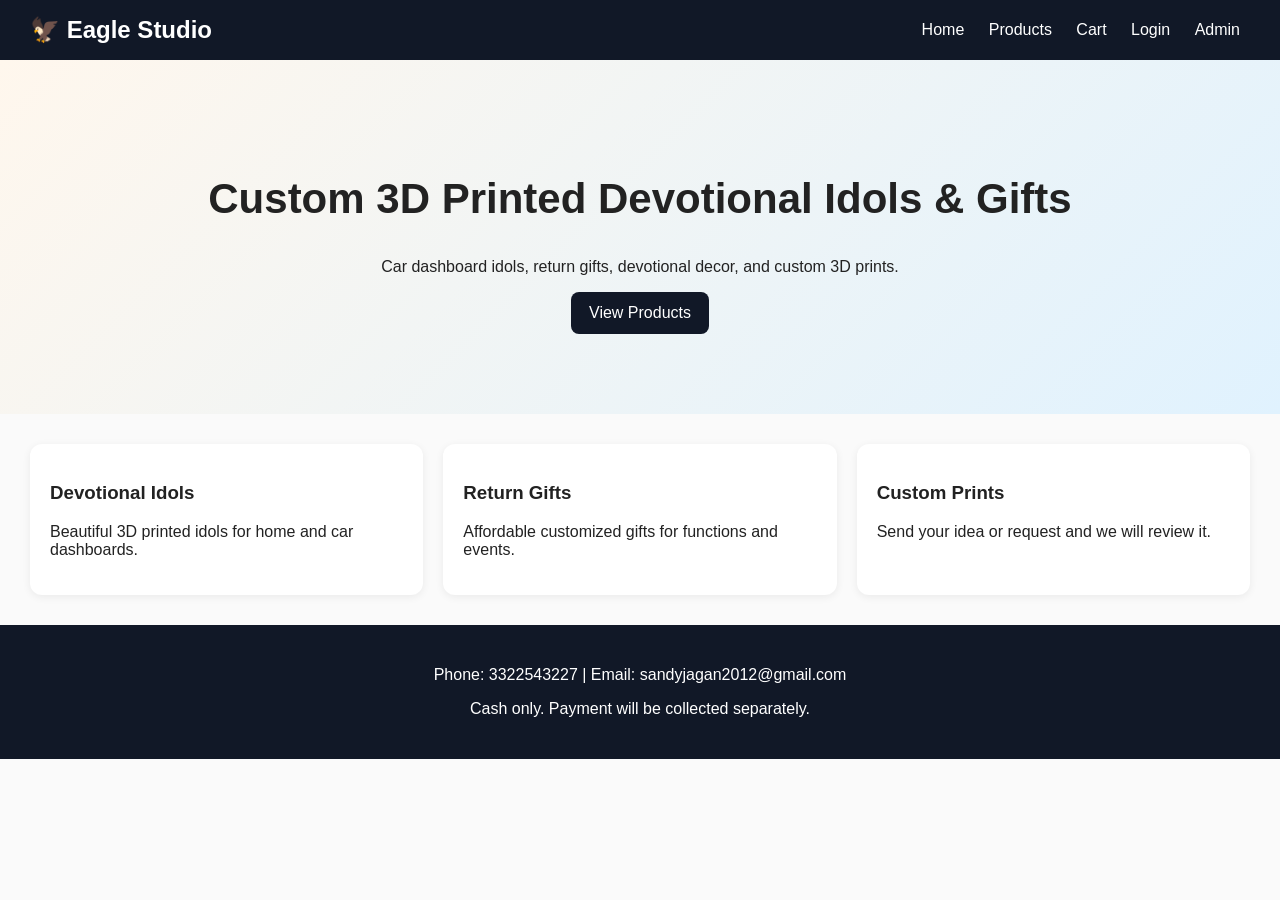
==== index.html @ 2ea07159 "Add files via upload" ====
<!DOCTYPE html>
<html lang="en">
<head>
  <meta charset="UTF-8" />
  <meta name="viewport" content="width=device-width, initial-scale=1.0" />
  <title>Eagle Studio | 3D Printed Gifts</title>
  <link rel="stylesheet" href="styles.css" />
</head>
<body>
  <header class="header">
    <div class="brand">🦅 Eagle Studio</div>
    <nav>
      <a href="index.html">Home</a>
      <a href="products.html">Products</a>
      <a href="cart.html">Cart</a>
      <a href="login.html">Login</a>
      <a href="admin.html">Admin</a>
    </nav>
  </header>

  <section class="hero">
    <h1>Custom 3D Printed Devotional Idols & Gifts</h1>
    <p>Car dashboard idols, return gifts, devotional decor, and custom 3D prints.</p>
    <a class="button" href="products.html">View Products</a>
  </section>

  <section class="cards">
    <div class="card"><h3>Devotional Idols</h3><p>Beautiful 3D printed idols for home and car dashboards.</p></div>
    <div class="card"><h3>Return Gifts</h3><p>Affordable customized gifts for functions and events.</p></div>
    <div class="card"><h3>Custom Prints</h3><p>Send your idea or request and we will review it.</p></div>
  </section>

  <footer>
    <p>Phone: 3322543227 | Email: sandyjagan2012@gmail.com</p>
    <p>Cash only. Payment will be collected separately.</p>
  </footer>
</body>
</html>
---- styles.css ----
body { margin: 0; font-family: Arial, sans-serif; background: #fafafa; color: #222; }
.header { display: flex; justify-content: space-between; align-items: center; padding: 16px 30px; background: #111827; color: white; flex-wrap: wrap; }
.brand { font-size: 24px; font-weight: bold; }
nav a { color: white; margin: 0 10px; text-decoration: none; }
.hero { text-align: center; padding: 80px 20px; background: linear-gradient(135deg, #fff7ed, #e0f2fe); }
.hero h1 { font-size: 42px; }
.button, button { background: #111827; color: white; padding: 12px 18px; border: 0; border-radius: 8px; cursor: pointer; text-decoration: none; display: inline-block; }
.cards, .product-grid { display: grid; grid-template-columns: repeat(auto-fit, minmax(230px, 1fr)); gap: 20px; padding: 30px; }
.card, .product-card, .order-card { background: white; padding: 20px; border-radius: 12px; box-shadow: 0 2px 8px #0001; }
.product-card img { width: 100%; height: 180px; object-fit: cover; border-radius: 10px; background: #eee; }
.container { padding: 30px; }
.form-page { max-width: 420px; margin: 40px auto; background: white; padding: 25px; border-radius: 12px; box-shadow: 0 2px 8px #0001; }
input, textarea { width: 100%; padding: 12px; margin: 8px 0; border: 1px solid #ccc; border-radius: 8px; box-sizing: border-box; }
.notice { background: #fff3cd; padding: 12px; border-radius: 8px; font-weight: bold; }
.cart-row { background: white; padding: 12px; margin: 8px 0; border-radius: 8px; }
footer { text-align: center; padding: 25px; background: #111827; color: white; }
.error { color: red; }
pre { white-space: pre-wrap; background: #f3f4f6; padding: 10px; border-radius: 8px; }
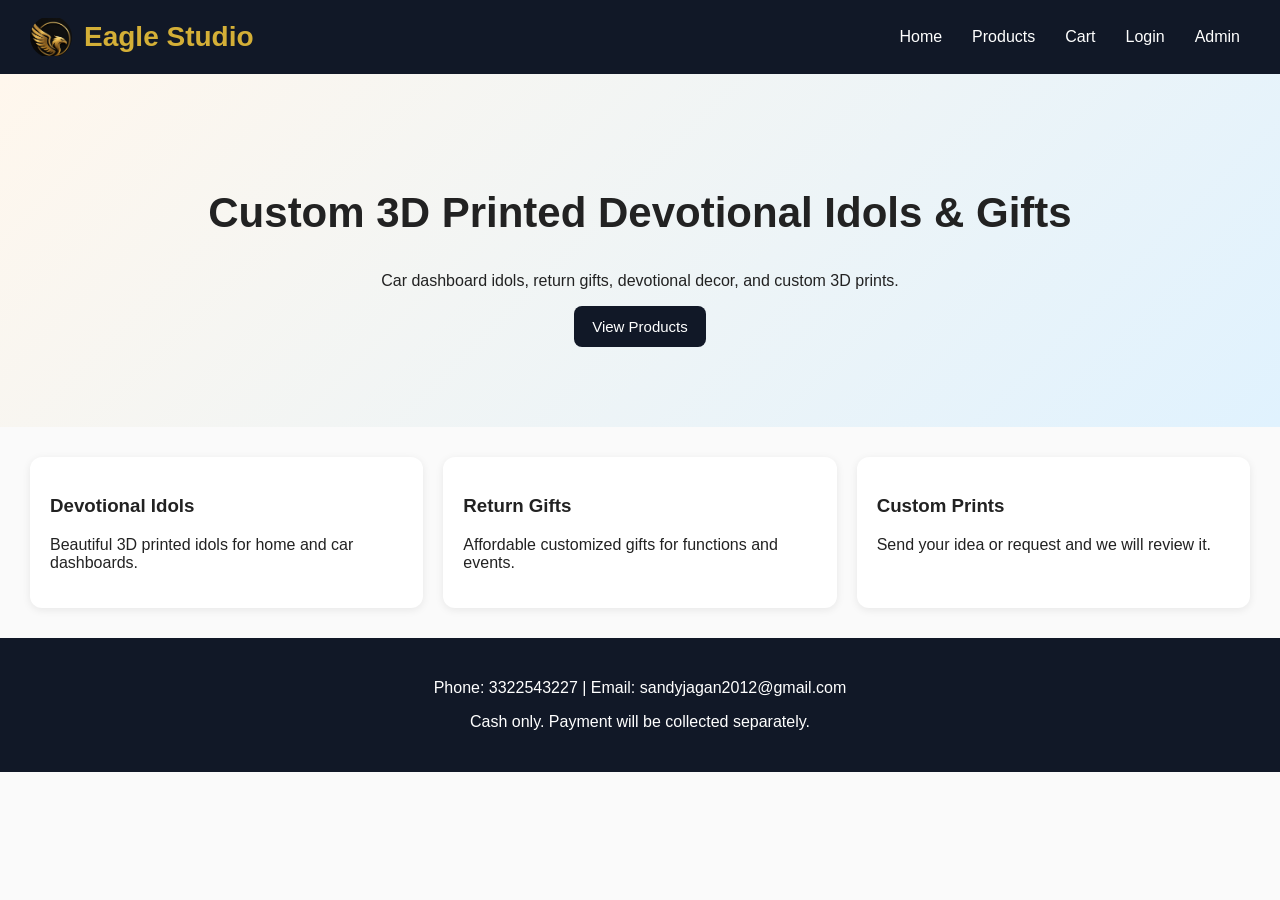
==== commit 60771a9f: "Update index.html" ====
--- a/index.html
+++ b/index.html
@@ -8,7 +8,10 @@
 </head>
 <body>
   <header class="header">
-    <div class="brand">🦅 Eagle Studio</div>
+    <div class="brand">
+    <img src="images/logo.jpg" alt="Eagle Studio Logo" class="brand-logo">
+    <span>Eagle Studio</span>
+</div>
     <nav>
       <a href="index.html">Home</a>
       <a href="products.html">Products</a>
--- a/styles.css
+++ b/styles.css
@@ -1,18 +1,875 @@
-body { margin: 0; font-family: Arial, sans-serif; background: #fafafa; color: #222; }
-.header { display: flex; justify-content: space-between; align-items: center; padding: 16px 30px; background: #111827; color: white; flex-wrap: wrap; }
-.brand { font-size: 24px; font-weight: bold; }
-nav a { color: white; margin: 0 10px; text-decoration: none; }
-.hero { text-align: center; padding: 80px 20px; background: linear-gradient(135deg, #fff7ed, #e0f2fe); }
-.hero h1 { font-size: 42px; }
-.button, button { background: #111827; color: white; padding: 12px 18px; border: 0; border-radius: 8px; cursor: pointer; text-decoration: none; display: inline-block; }
-.cards, .product-grid { display: grid; grid-template-columns: repeat(auto-fit, minmax(230px, 1fr)); gap: 20px; padding: 30px; }
-.card, .product-card, .order-card { background: white; padding: 20px; border-radius: 12px; box-shadow: 0 2px 8px #0001; }
-.product-card img { width: 100%; height: 180px; object-fit: cover; border-radius: 10px; background: #eee; }
-.container { padding: 30px; }
-.form-page { max-width: 420px; margin: 40px auto; background: white; padding: 25px; border-radius: 12px; box-shadow: 0 2px 8px #0001; }
-input, textarea { width: 100%; padding: 12px; margin: 8px 0; border: 1px solid #ccc; border-radius: 8px; box-sizing: border-box; }
-.notice { background: #fff3cd; padding: 12px; border-radius: 8px; font-weight: bold; }
-.cart-row { background: white; padding: 12px; margin: 8px 0; border-radius: 8px; }
-footer { text-align: center; padding: 25px; background: #111827; color: white; }
-.error { color: red; }
-pre { white-space: pre-wrap; background: #f3f4f6; padding: 10px; border-radius: 8px; }
+body {
+  margin: 0;
+  font-family: Arial, sans-serif;
+  background: #fafafa;
+  color: #222;
+}
+
+.header {
+  display: flex;
+  justify-content: space-between;
+  align-items: center;
+  padding: 16px 30px;
+  background: #111827;
+  color: white;
+  flex-wrap: wrap;
+}
+
+.brand {
+  font-size: 24px;
+  font-weight: bold;
+}
+
+nav {
+  display: flex;
+  align-items: center;
+  flex-wrap: wrap;
+  gap: 10px;
+}
+
+nav a {
+  color: white;
+  margin: 0 10px;
+  text-decoration: none;
+}
+
+nav a:hover {
+  text-decoration: underline;
+}
+
+nav span {
+  margin: 0 10px;
+}
+
+.hero {
+  text-align: center;
+  padding: 80px 20px;
+  background: linear-gradient(135deg, #fff7ed, #e0f2fe);
+}
+
+.hero h1 {
+  font-size: 42px;
+}
+
+.button,
+button {
+  display: inline-block;
+  padding: 12px 18px;
+  border: none;
+  border-radius: 8px;
+  background: #111827;
+  color: white;
+  cursor: pointer;
+  text-decoration: none;
+  font-size: 15px;
+}
+
+.button:hover,
+button:hover {
+  opacity: 0.9;
+}
+
+.cards,
+.product-grid,
+.products-grid {
+  display: grid;
+  grid-template-columns: repeat(auto-fit, minmax(230px, 1fr));
+  gap: 20px;
+  padding: 30px;
+}
+
+.card,
+.product-card,
+.order-card {
+  padding: 20px;
+  background: white;
+  border-radius: 12px;
+  box-shadow: 0 2px 8px rgba(0, 0, 0, 0.08);
+}
+
+.product-card img {
+  width: 100%;
+  height: 220px;
+  object-fit: contain;
+  background: #f5f5f5;
+  border-radius: 10px;
+}
+
+.product-card h2 {
+  margin-top: 15px;
+  margin-bottom: 8px;
+}
+
+.product-card p {
+  line-height: 1.5;
+}
+
+.container {
+  max-width: 1100px;
+  margin: 0 auto;
+  padding: 30px;
+}
+
+.products-page {
+  max-width: 1200px;
+  margin: 0 auto;
+  padding: 30px 20px;
+}
+
+.form-page {
+  max-width: 420px;
+  margin: 40px auto;
+  padding: 25px;
+  background: white;
+  border-radius: 12px;
+  box-shadow: 0 2px 8px rgba(0, 0, 0, 0.08);
+}
+
+.form-page h1,
+.form-page h2 {
+  text-align: center;
+}
+
+input,
+textarea,
+select {
+  width: 100%;
+  box-sizing: border-box;
+  padding: 12px;
+  margin: 8px 0;
+  border: 1px solid #ccc;
+  border-radius: 8px;
+  font-family: Arial, sans-serif;
+  font-size: 15px;
+}
+
+textarea {
+  min-height: 100px;
+  resize: vertical;
+}
+
+.notice {
+  padding: 12px;
+  margin: 15px 0;
+  background: #fff3cd;
+  border: 1px solid #ffe69c;
+  border-radius: 8px;
+  font-weight: bold;
+}
+
+footer {
+  padding: 25px;
+  background: #111827;
+  color: white;
+  text-align: center;
+}
+
+.error {
+  color: red;
+}
+
+.success {
+  color: green;
+}
+
+pre {
+  padding: 10px;
+  background: #f3f4f6;
+  border-radius: 8px;
+  white-space: pre-wrap;
+  word-break: break-word;
+}
+
+.details-card {
+  display: flex;
+  gap: 30px;
+  max-width: 950px;
+  margin: 30px auto;
+  padding: 24px;
+  background: white;
+  border-radius: 14px;
+  box-shadow: 0 2px 8px rgba(0, 0, 0, 0.08);
+}
+
+.details-image {
+  flex: 1;
+}
+
+.details-card img {
+  width: 380px;
+  max-width: 100%;
+  max-height: 420px;
+  object-fit: contain;
+  background: #f5f5f5;
+  border-radius: 12px;
+}
+
+.details-info {
+  flex: 1;
+}
+
+.details-info h1 {
+  margin-top: 0;
+}
+
+.details-info h2 {
+  color: #111827;
+}
+
+.cart-row {
+  display: grid;
+  grid-template-columns: minmax(220px, 1fr) auto 110px auto;
+  align-items: center;
+  gap: 18px;
+  padding: 16px;
+  margin-bottom: 12px;
+  background: white;
+  border-radius: 10px;
+  box-shadow: 0 1px 5px rgba(0, 0, 0, 0.08);
+}
+
+.cart-product {
+  display: flex;
+  align-items: center;
+  gap: 14px;
+  min-width: 0;
+}
+
+.cart-image {
+  width: 72px;
+  height: 72px;
+  flex: 0 0 72px;
+  object-fit: contain;
+  background: #f5f5f5;
+  border-radius: 8px;
+}
+
+.cart-product-name {
+  margin-bottom: 5px;
+  font-weight: bold;
+}
+
+.cart-unit-price {
+  color: #6b7280;
+  font-size: 14px;
+}
+
+.quantity-controls {
+  display: flex;
+  align-items: center;
+  justify-content: center;
+  gap: 10px;
+}
+
+.cart-row .quantity-button {
+  display: inline-flex;
+  width: 36px;
+  height: 36px;
+  align-items: center;
+  justify-content: center;
+  padding: 0;
+  border: none;
+  border-radius: 7px;
+  background: #111827;
+  color: white;
+  font-size: 22px;
+  line-height: 1;
+}
+
+.quantity-value {
+  min-width: 28px;
+  text-align: center;
+  font-size: 18px;
+  font-weight: bold;
+}
+
+.cart-item-total {
+  text-align: right;
+  font-size: 18px;
+  font-weight: bold;
+}
+
+.cart-row .remove-button {
+  padding: 9px 14px;
+  border: none;
+  border-radius: 7px;
+  background: #b91c1c;
+  color: white;
+}
+
+.cart-total {
+  display: flex;
+  justify-content: flex-end;
+  align-items: center;
+  gap: 18px;
+  margin-top: 20px;
+  padding: 18px;
+  background: white;
+  border-radius: 10px;
+  font-size: 22px;
+  box-shadow: 0 1px 5px rgba(0, 0, 0, 0.08);
+}
+
+.empty-cart {
+  padding: 30px;
+  background: white;
+  border-radius: 10px;
+  text-align: center;
+}
+
+.order-card {
+  margin-bottom: 20px;
+}
+
+.admin-section {
+  max-width: 1000px;
+  margin: 30px auto;
+  padding: 20px;
+}
+
+@media (max-width: 720px) {
+  .header {
+    flex-direction: column;
+    align-items: flex-start;
+    gap: 12px;
+    padding: 16px 20px;
+  }
+
+  nav {
+    width: 100%;
+    gap: 8px;
+  }
+
+  nav a,
+  nav span {
+    margin: 4px 6px;
+  }
+
+  .hero {
+    padding: 50px 20px;
+  }
+
+  .hero h1 {
+    font-size: 32px;
+  }
+
+  .cards,
+  .product-grid,
+  .products-grid {
+    grid-template-columns: 1fr;
+    padding: 20px;
+  }
+
+  .details-card {
+    flex-direction: column;
+    margin: 20px;
+  }
+
+  .details-card img {
+    width: 100%;
+  }
+
+  .cart-row {
+    grid-template-columns: 1fr;
+    text-align: center;
+  }
+
+  .cart-product {
+    justify-content: center;
+    flex-direction: column;
+  }
+
+  .cart-item-total {
+    text-align: center;
+  }
+
+  .cart-total {
+    justify-content: center;
+    flex-direction: column;
+  }
+
+  .container {
+    padding: 20px;
+  }
+}
+/* ================================
+   Admin page
+================================ */
+
+.hidden {
+  display: none !important;
+}
+
+.admin-page {
+  width: min(1200px, calc(100% - 30px));
+  margin: 35px auto;
+}
+
+.admin-login-card {
+  max-width: 430px;
+  margin: 50px auto;
+  padding: 28px;
+  background: white;
+  border-radius: 14px;
+  box-shadow: 0 3px 15px rgba(0, 0, 0, 0.1);
+}
+
+.admin-login-card h1 {
+  margin-top: 0;
+}
+
+.admin-login-card label {
+  display: block;
+  margin-top: 20px;
+  margin-bottom: 5px;
+  font-weight: 700;
+}
+
+.admin-login-card button {
+  width: 100%;
+  margin-top: 14px;
+}
+
+.error-message {
+  min-height: 20px;
+  margin-top: 14px;
+  color: #b91c1c;
+  font-weight: 700;
+}
+
+.admin-dashboard {
+  width: 100%;
+}
+
+.admin-dashboard-header {
+  display: flex;
+  justify-content: space-between;
+  align-items: center;
+  gap: 20px;
+  margin-bottom: 28px;
+  padding: 22px;
+  background: white;
+  border-radius: 14px;
+  box-shadow: 0 2px 10px rgba(0, 0, 0, 0.08);
+}
+
+.admin-dashboard-header h1 {
+  margin: 0 0 6px;
+}
+
+.admin-dashboard-header p {
+  margin: 0;
+  color: #6b7280;
+}
+
+.admin-logout-button {
+  background: #b91c1c;
+  white-space: nowrap;
+}
+
+.admin-order-card {
+  margin-bottom: 25px;
+  padding: 24px;
+  background: white;
+  border-radius: 14px;
+  box-shadow: 0 2px 12px rgba(0, 0, 0, 0.09);
+}
+
+.order-title-row {
+  display: flex;
+  justify-content: space-between;
+  align-items: flex-start;
+  gap: 15px;
+  padding-bottom: 18px;
+  border-bottom: 1px solid #e5e7eb;
+}
+
+.order-title-row h2 {
+  margin: 0 0 6px;
+}
+
+.order-date {
+  margin: 0;
+  color: #6b7280;
+  font-size: 14px;
+}
+
+.order-total-badge {
+  padding: 10px 15px;
+  background: #ecfdf5;
+  color: #047857;
+  border-radius: 20px;
+  font-size: 18px;
+  font-weight: 700;
+  white-space: nowrap;
+}
+
+.customer-information {
+  display: grid;
+  grid-template-columns: repeat(2, minmax(220px, 1fr));
+  gap: 16px;
+  margin: 22px 0;
+}
+
+.customer-field {
+  display: flex;
+  flex-direction: column;
+  gap: 5px;
+  padding: 13px;
+  background: #f9fafb;
+  border-radius: 9px;
+}
+
+.customer-field-label {
+  color: #6b7280;
+  font-size: 13px;
+  font-weight: 700;
+  text-transform: uppercase;
+}
+
+.customer-address {
+  grid-column: 1 / -1;
+}
+
+.order-table-wrapper {
+  width: 100%;
+  overflow-x: auto;
+}
+
+.order-products-table {
+  width: 100%;
+  margin-top: 10px;
+  border-collapse: collapse;
+}
+
+.order-products-table th,
+.order-products-table td {
+  padding: 13px;
+  border: 1px solid #e5e7eb;
+  text-align: left;
+}
+
+.order-products-table thead {
+  background: #111827;
+  color: white;
+}
+
+.order-products-table tbody tr:nth-child(even) {
+  background: #f9fafb;
+}
+
+.order-products-table tfoot {
+  background: #f3f4f6;
+  font-weight: 700;
+}
+
+.order-notes,
+.payment-status {
+  margin-top: 16px;
+  padding: 13px;
+  background: #f9fafb;
+  border-radius: 8px;
+}
+
+.payment-status {
+  background: #fff7ed;
+}
+
+.admin-loading,
+.no-orders,
+.admin-error {
+  padding: 30px;
+  background: white;
+  border-radius: 12px;
+  text-align: center;
+}
+
+.admin-error {
+  color: #b91c1c;
+}
+
+@media (max-width: 700px) {
+  .admin-dashboard-header,
+  .order-title-row {
+    flex-direction: column;
+    align-items: stretch;
+  }
+
+  .customer-information {
+    grid-template-columns: 1fr;
+  }
+
+  .customer-address {
+    grid-column: auto;
+  }
+
+  .admin-logout-button {
+    width: 100%;
+  }
+
+  .order-products-table {
+    min-width: 600px;
+  }
+}
+/* Add this section to the bottom of styles.css */
+
+.auth-page,
+.cart-page {
+  width: min(1000px, calc(100% - 30px));
+  margin: 35px auto;
+}
+
+.auth-card,
+.checkout-section {
+  max-width: 620px;
+  margin: 30px auto;
+  padding: 25px;
+  background: #ffffff;
+  border-radius: 14px;
+  box-shadow: 0 3px 15px rgba(0, 0, 0, 0.1);
+}
+
+.auth-card label,
+.checkout-section label {
+  display: block;
+  margin: 14px 0 6px;
+  font-weight: 700;
+}
+
+.auth-card input,
+.checkout-section input,
+.checkout-section textarea {
+  width: 100%;
+  box-sizing: border-box;
+}
+
+.checkout-name-grid {
+  display: grid;
+  grid-template-columns: 1fr 1fr;
+  gap: 15px;
+}
+
+.checkout-note {
+  color: #4b5563;
+}
+
+.cash-payment-message {
+  margin: 18px 0;
+  padding: 14px;
+  background: #fff7ed;
+  border-radius: 8px;
+}
+
+.error-message {
+  min-height: 20px;
+  color: #b91c1c;
+  font-weight: 700;
+}
+
+.welcome-user {
+  font-weight: 700;
+}
+
+@media (max-width: 650px) {
+  .checkout-name-grid {
+    grid-template-columns: 1fr;
+  }
+}
+/* ================================
+   My Orders page
+================================ */
+
+.my-orders-page {
+  width: min(1100px, calc(100% - 30px));
+  margin: 35px auto;
+}
+
+.my-orders-heading {
+  display: flex;
+  justify-content: space-between;
+  align-items: center;
+  gap: 20px;
+  margin-bottom: 25px;
+}
+
+.my-orders-heading h1 {
+  margin-bottom: 5px;
+}
+
+.my-orders-heading p {
+  margin: 0;
+  color: #6b7280;
+}
+
+.continue-shopping-button {
+  display: inline-block;
+  padding: 11px 18px;
+  background: #111827;
+  color: white;
+  border-radius: 8px;
+  text-decoration: none;
+  white-space: nowrap;
+}
+
+.customer-order-card {
+  margin-bottom: 25px;
+  padding: 24px;
+  background: white;
+  border-radius: 14px;
+  box-shadow: 0 2px 12px
+    rgba(0, 0, 0, 0.09);
+}
+
+.customer-order-header {
+  display: flex;
+  justify-content: space-between;
+  align-items: flex-start;
+  gap: 20px;
+  padding-bottom: 18px;
+  border-bottom: 1px solid #e5e7eb;
+}
+
+.customer-order-header h2 {
+  margin: 0 0 6px;
+}
+
+.customer-order-date {
+  margin: 0;
+  color: #6b7280;
+  font-size: 14px;
+}
+
+.customer-order-total {
+  padding: 10px 16px;
+  background: #ecfdf5;
+  color: #047857;
+  border-radius: 20px;
+  font-size: 18px;
+  font-weight: 700;
+  white-space: nowrap;
+}
+
+.customer-order-summary {
+  display: grid;
+  grid-template-columns:
+    repeat(2, minmax(220px, 1fr));
+  gap: 14px;
+  margin: 22px 0;
+}
+
+.customer-order-summary > div {
+  display: flex;
+  flex-direction: column;
+  gap: 5px;
+  padding: 13px;
+  background: #f9fafb;
+  border-radius: 9px;
+}
+
+.order-summary-label {
+  color: #6b7280;
+  font-size: 12px;
+  font-weight: 700;
+  text-transform: uppercase;
+}
+
+.order-delivery-address {
+  grid-column: 1 / -1;
+}
+
+.customer-order-table-wrapper {
+  width: 100%;
+  overflow-x: auto;
+}
+
+.customer-order-table {
+  width: 100%;
+  margin-top: 10px;
+  border-collapse: collapse;
+}
+
+.customer-order-table th,
+.customer-order-table td {
+  padding: 13px;
+  border: 1px solid #e5e7eb;
+  text-align: left;
+}
+
+.customer-order-table thead {
+  background: #111827;
+  color: white;
+}
+
+.customer-order-table tbody tr:nth-child(even) {
+  background: #f9fafb;
+}
+
+.customer-order-table tfoot {
+  background: #f3f4f6;
+  font-weight: 700;
+}
+
+.customer-order-notes {
+  margin-top: 16px;
+  padding: 14px;
+  background: #fff7ed;
+  border-radius: 8px;
+}
+
+.my-orders-message,
+.my-orders-loading,
+.my-orders-error {
+  padding: 35px;
+  background: white;
+  border-radius: 14px;
+  text-align: center;
+  box-shadow: 0 2px 12px
+    rgba(0, 0, 0, 0.08);
+}
+
+.my-orders-error {
+  color: #b91c1c;
+}
+
+@media (max-width: 700px) {
+  .my-orders-heading,
+  .customer-order-header {
+    flex-direction: column;
+    align-items: stretch;
+  }
+
+  .customer-order-summary {
+    grid-template-columns: 1fr;
+  }
+
+  .order-delivery-address {
+    grid-column: auto;
+  }
+
+  .continue-shopping-button {
+    text-align: center;
+  }
+
+  .customer-order-table {
+    min-width: 600px;
+  }
+}
+.brand{
+    display:flex;
+    align-items:center;
+    gap:12px;
+    font-size:28px;
+    font-weight:700;
+    color:#d4af37;
+}
+
+.brand-logo{
+    width:42px;
+    height:42px;
+    object-fit:contain;
+    border-radius:50%;
+}
+
+.brand span{
+    color:#d4af37;
+}
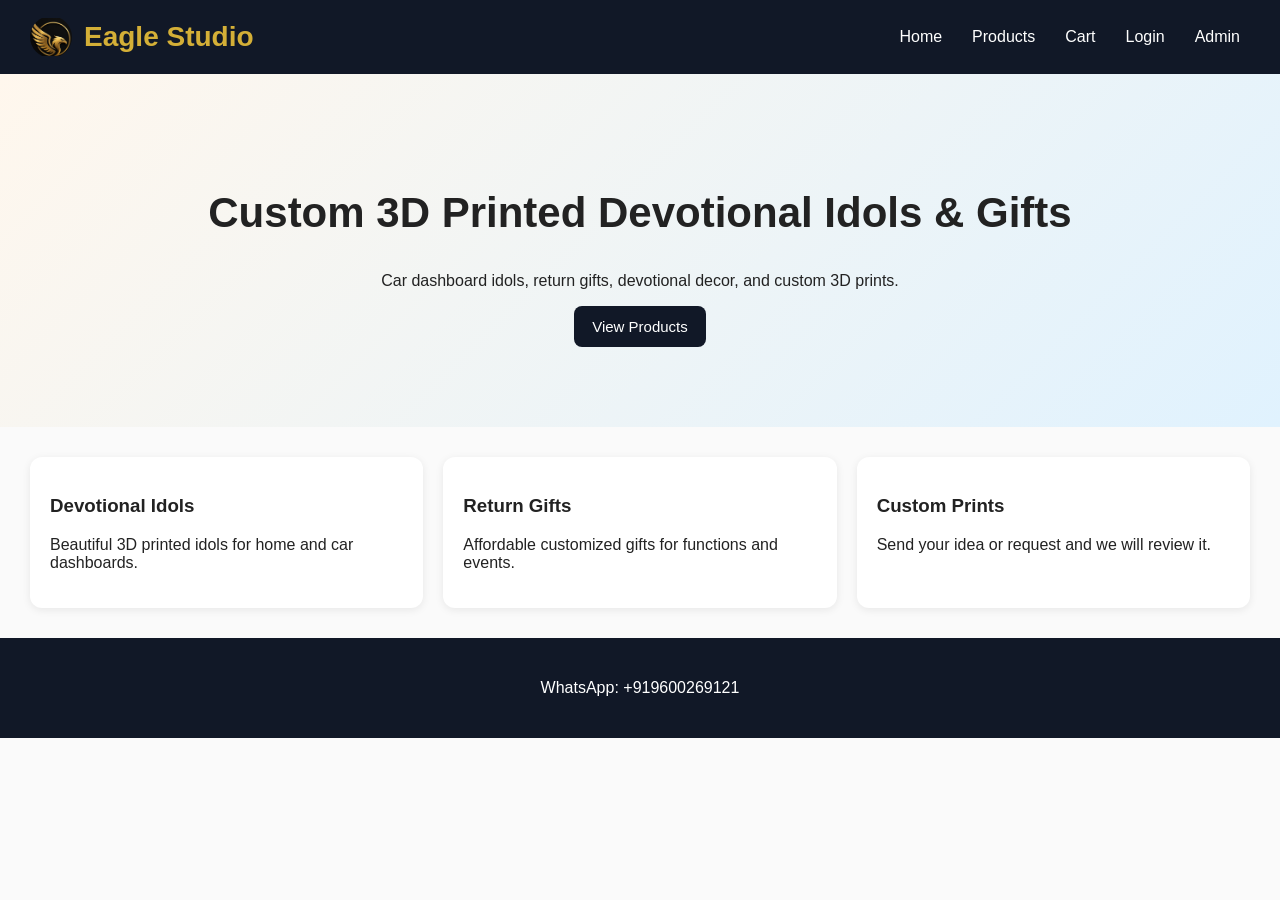
==== commit ef596a1f: "Update index.html" ====
--- a/index.html
+++ b/index.html
@@ -34,8 +34,9 @@
   </section>
 
   <footer>
-    <p>Phone: 3322543227 | Email: sandyjagan2012@gmail.com</p>
-    <p>Cash only. Payment will be collected separately.</p>
+    <div class="contact-info">
+    <p>WhatsApp: +919600269121</p>
+</div>
   </footer>
 </body>
 </html>
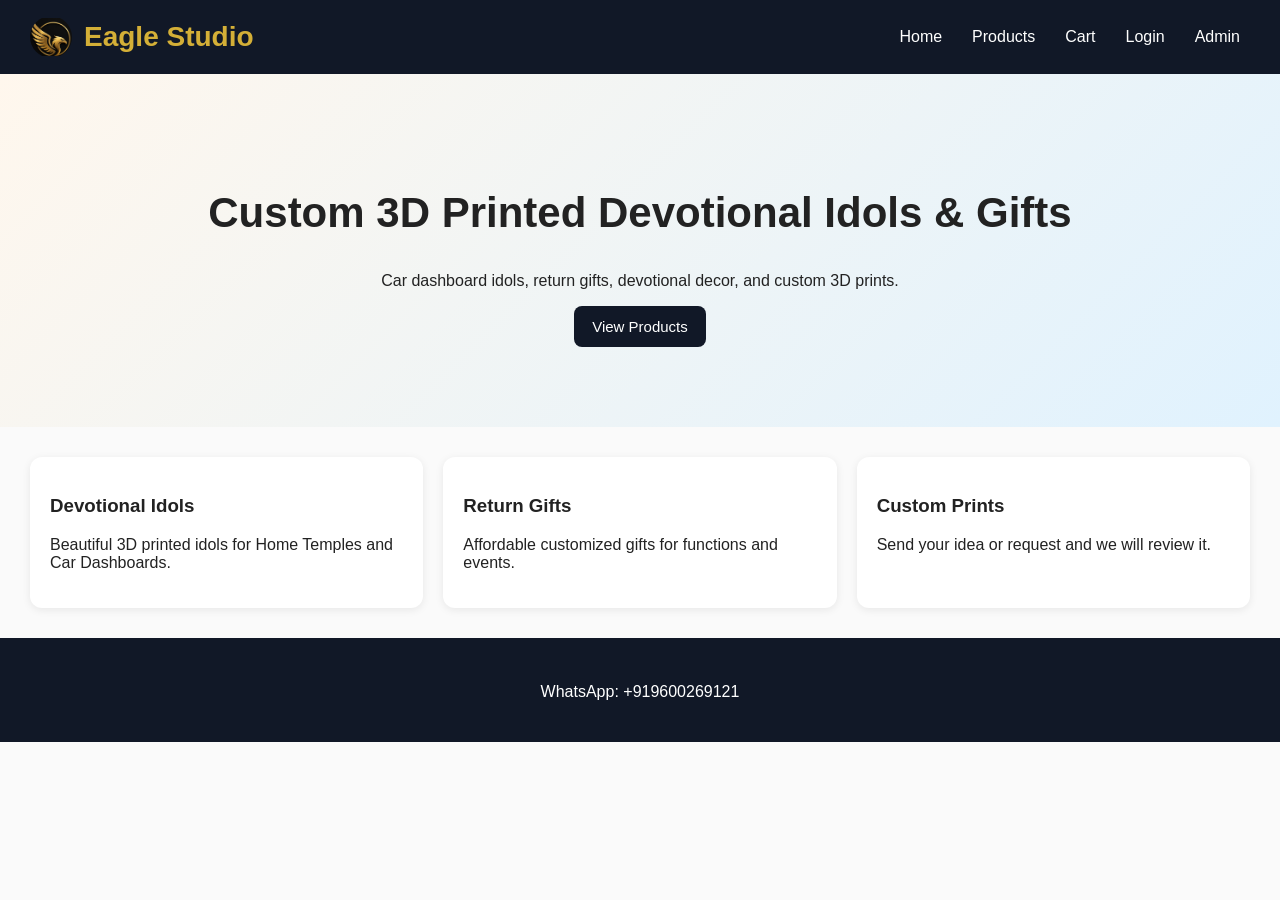
==== commit b27c4480: "Update index.html" ====
--- a/index.html
+++ b/index.html
@@ -28,7 +28,7 @@
   </section>
 
   <section class="cards">
-    <div class="card"><h3>Devotional Idols</h3><p>Beautiful 3D printed idols for home and car dashboards.</p></div>
+    <div class="card"><h3>Devotional Idols</h3><p>Beautiful 3D printed idols for Home Temples and Car Dashboards.</p></div>
     <div class="card"><h3>Return Gifts</h3><p>Affordable customized gifts for functions and events.</p></div>
     <div class="card"><h3>Custom Prints</h3><p>Send your idea or request and we will review it.</p></div>
   </section>
--- a/styles.css
+++ b/styles.css
@@ -873,3 +873,26 @@
 .brand span{
     color:#d4af37;
 }
+.contact-info{
+    text-align:center;
+    margin-top:20px;
+}
+
+.whatsapp-link{
+    display:inline-flex;
+    align-items:center;
+    gap:10px;
+    color:#25D366;
+    font-size:18px;
+    font-weight:600;
+    text-decoration:none;
+}
+
+.whatsapp-link:hover{
+    color:#1DA851;
+}
+
+.whatsapp-icon{
+    width:28px;
+    height:28px;
+}
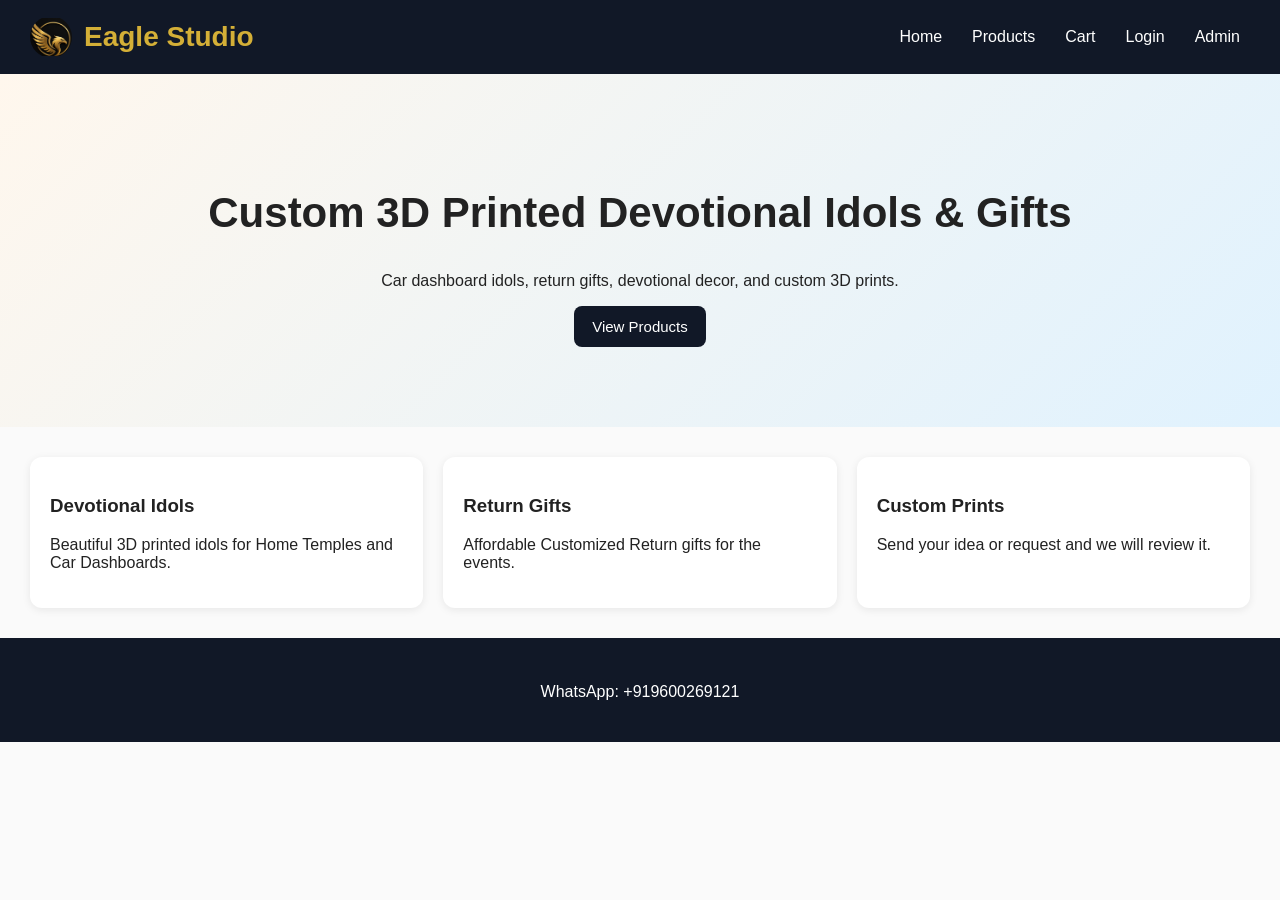
==== commit 51e6a1fd: "Update index.html" ====
--- a/index.html
+++ b/index.html
@@ -29,7 +29,7 @@
 
   <section class="cards">
     <div class="card"><h3>Devotional Idols</h3><p>Beautiful 3D printed idols for Home Temples and Car Dashboards.</p></div>
-    <div class="card"><h3>Return Gifts</h3><p>Affordable customized gifts for functions and events.</p></div>
+    <div class="card"><h3>Return Gifts</h3><p>Affordable Customized Return gifts for the events.</p></div>
     <div class="card"><h3>Custom Prints</h3><p>Send your idea or request and we will review it.</p></div>
   </section>
 
